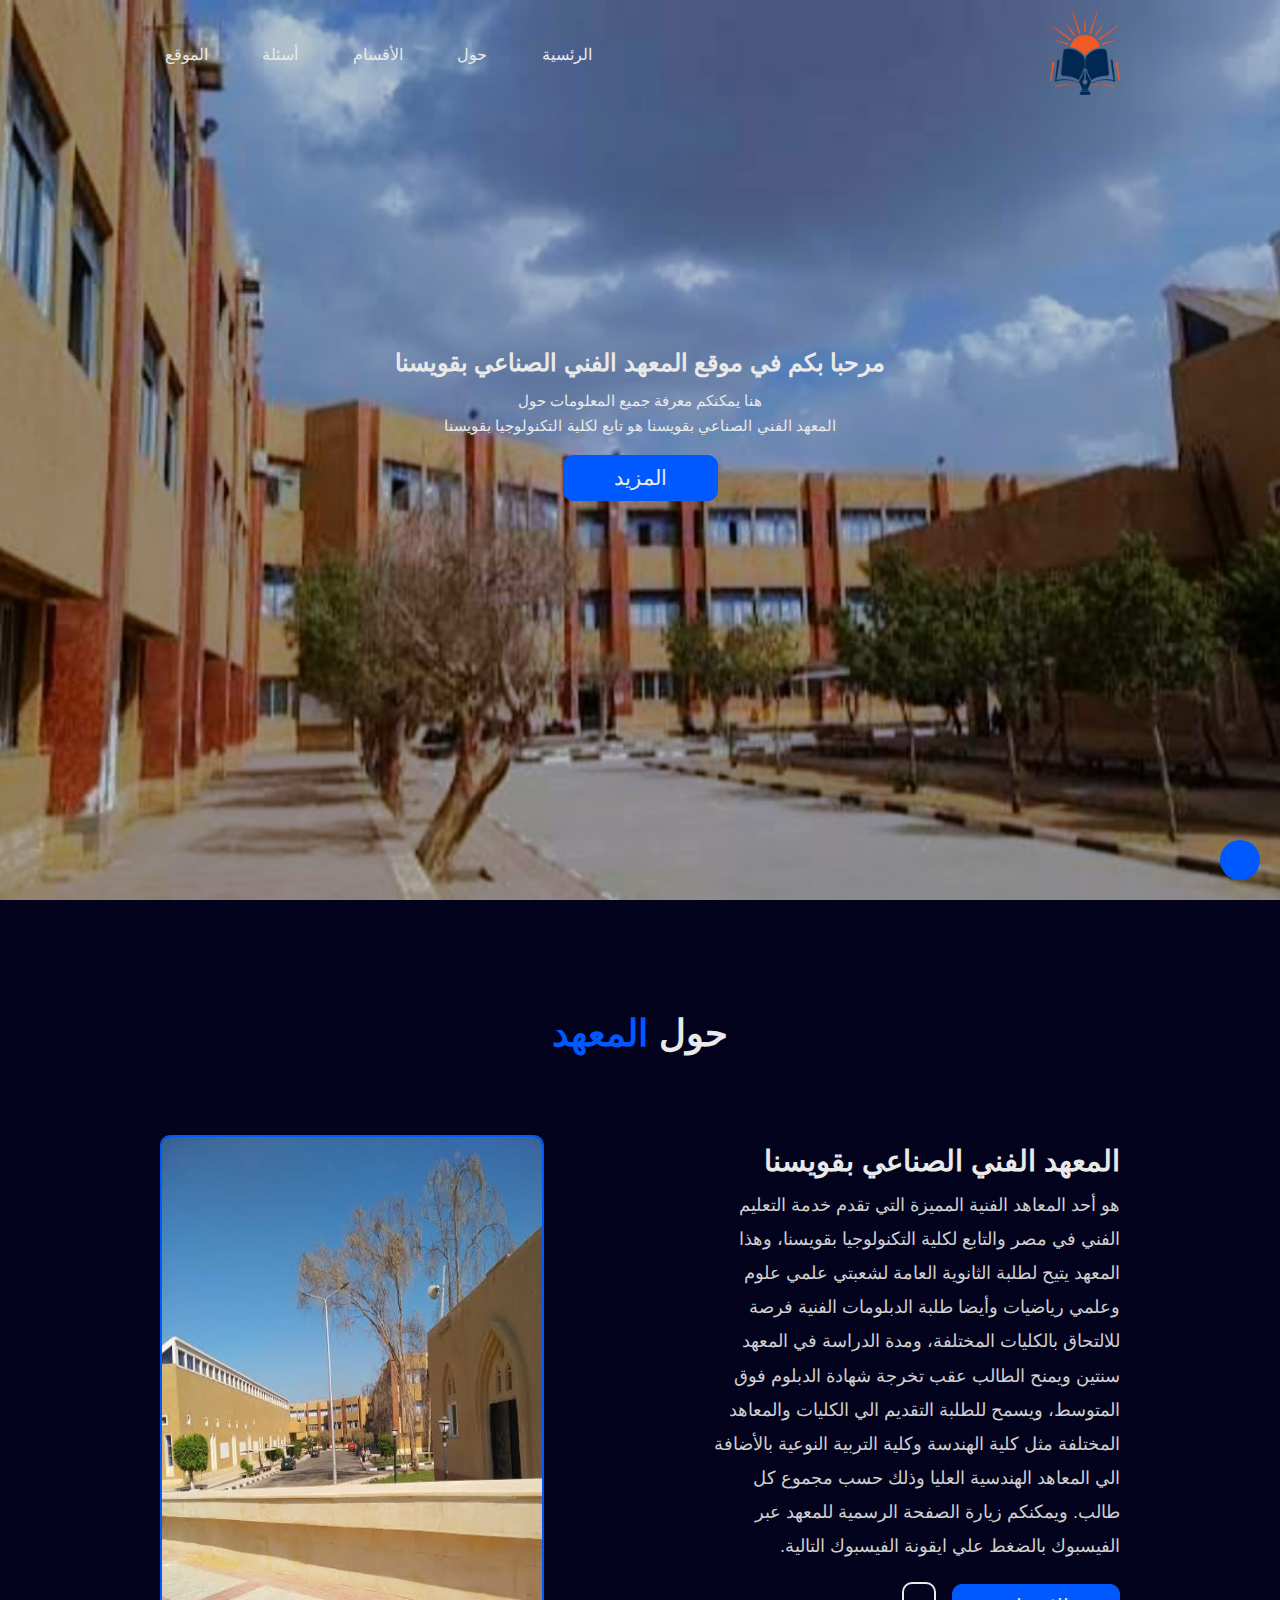
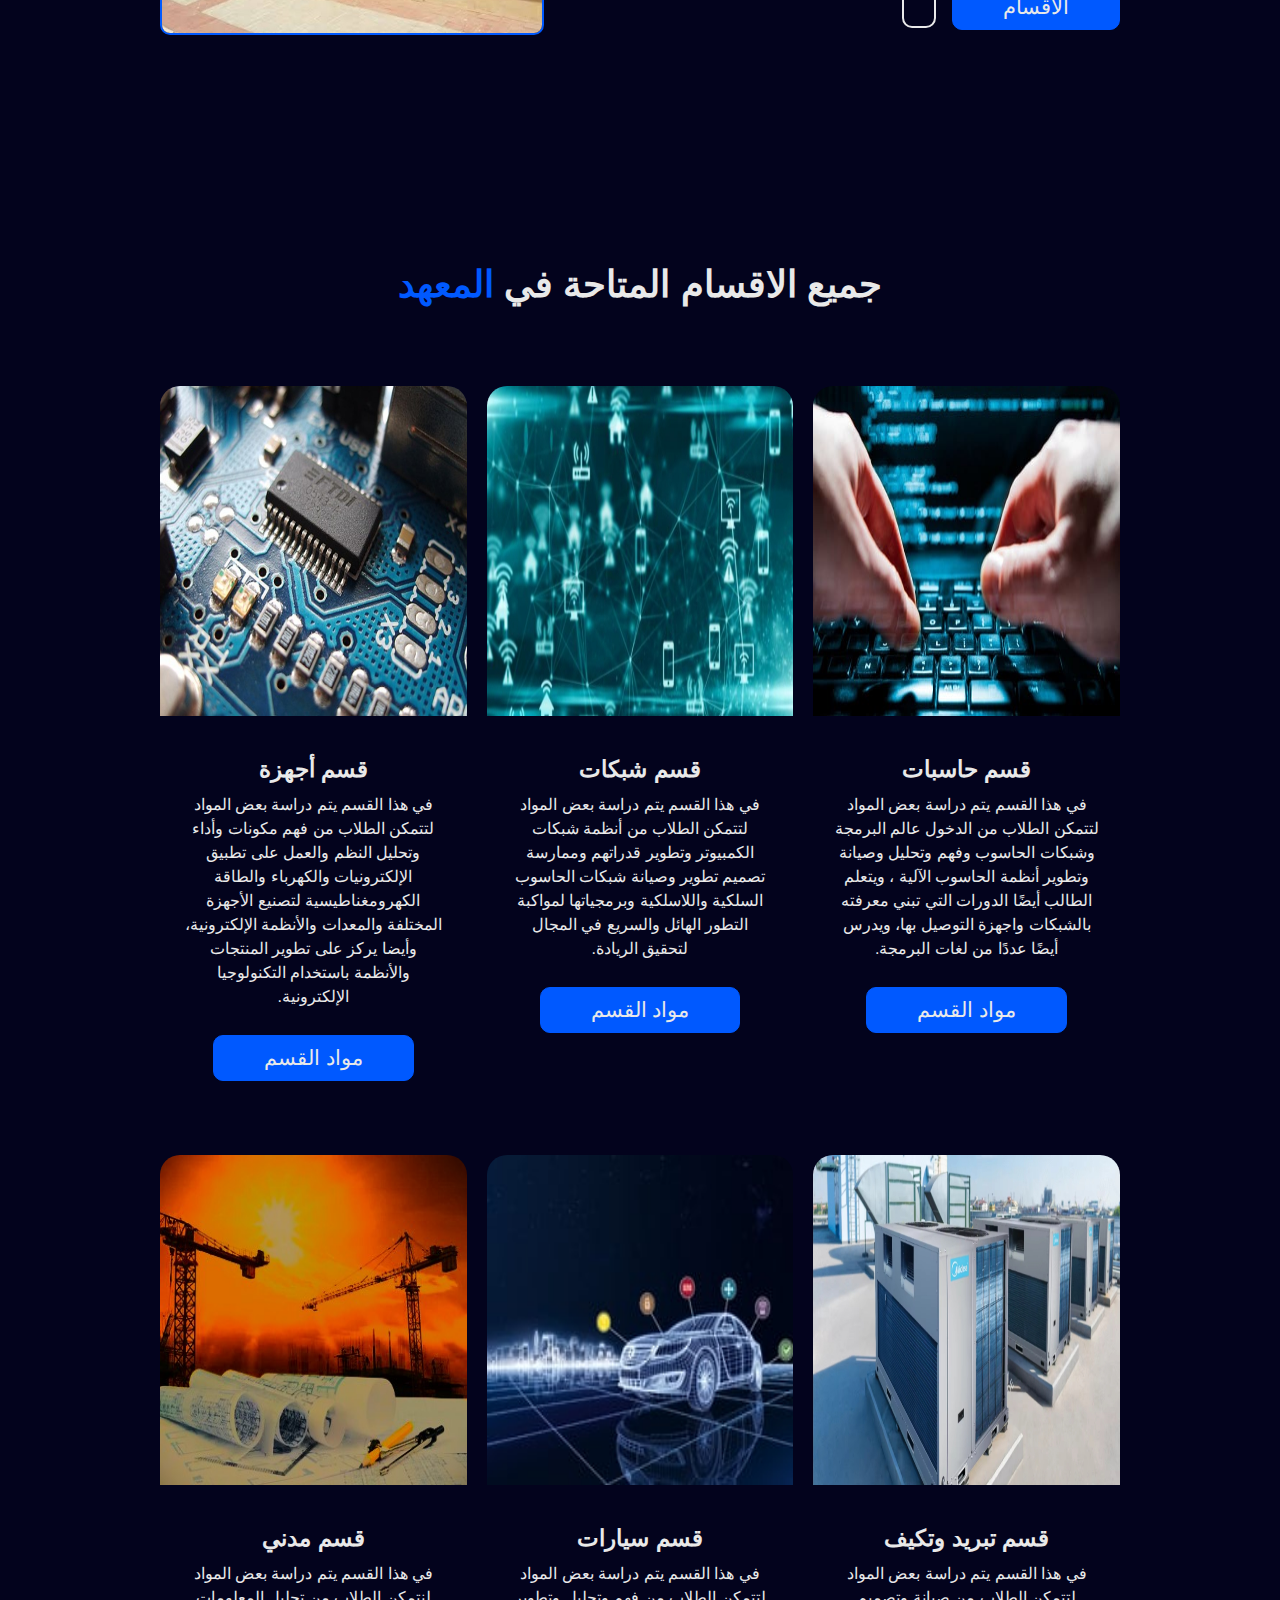
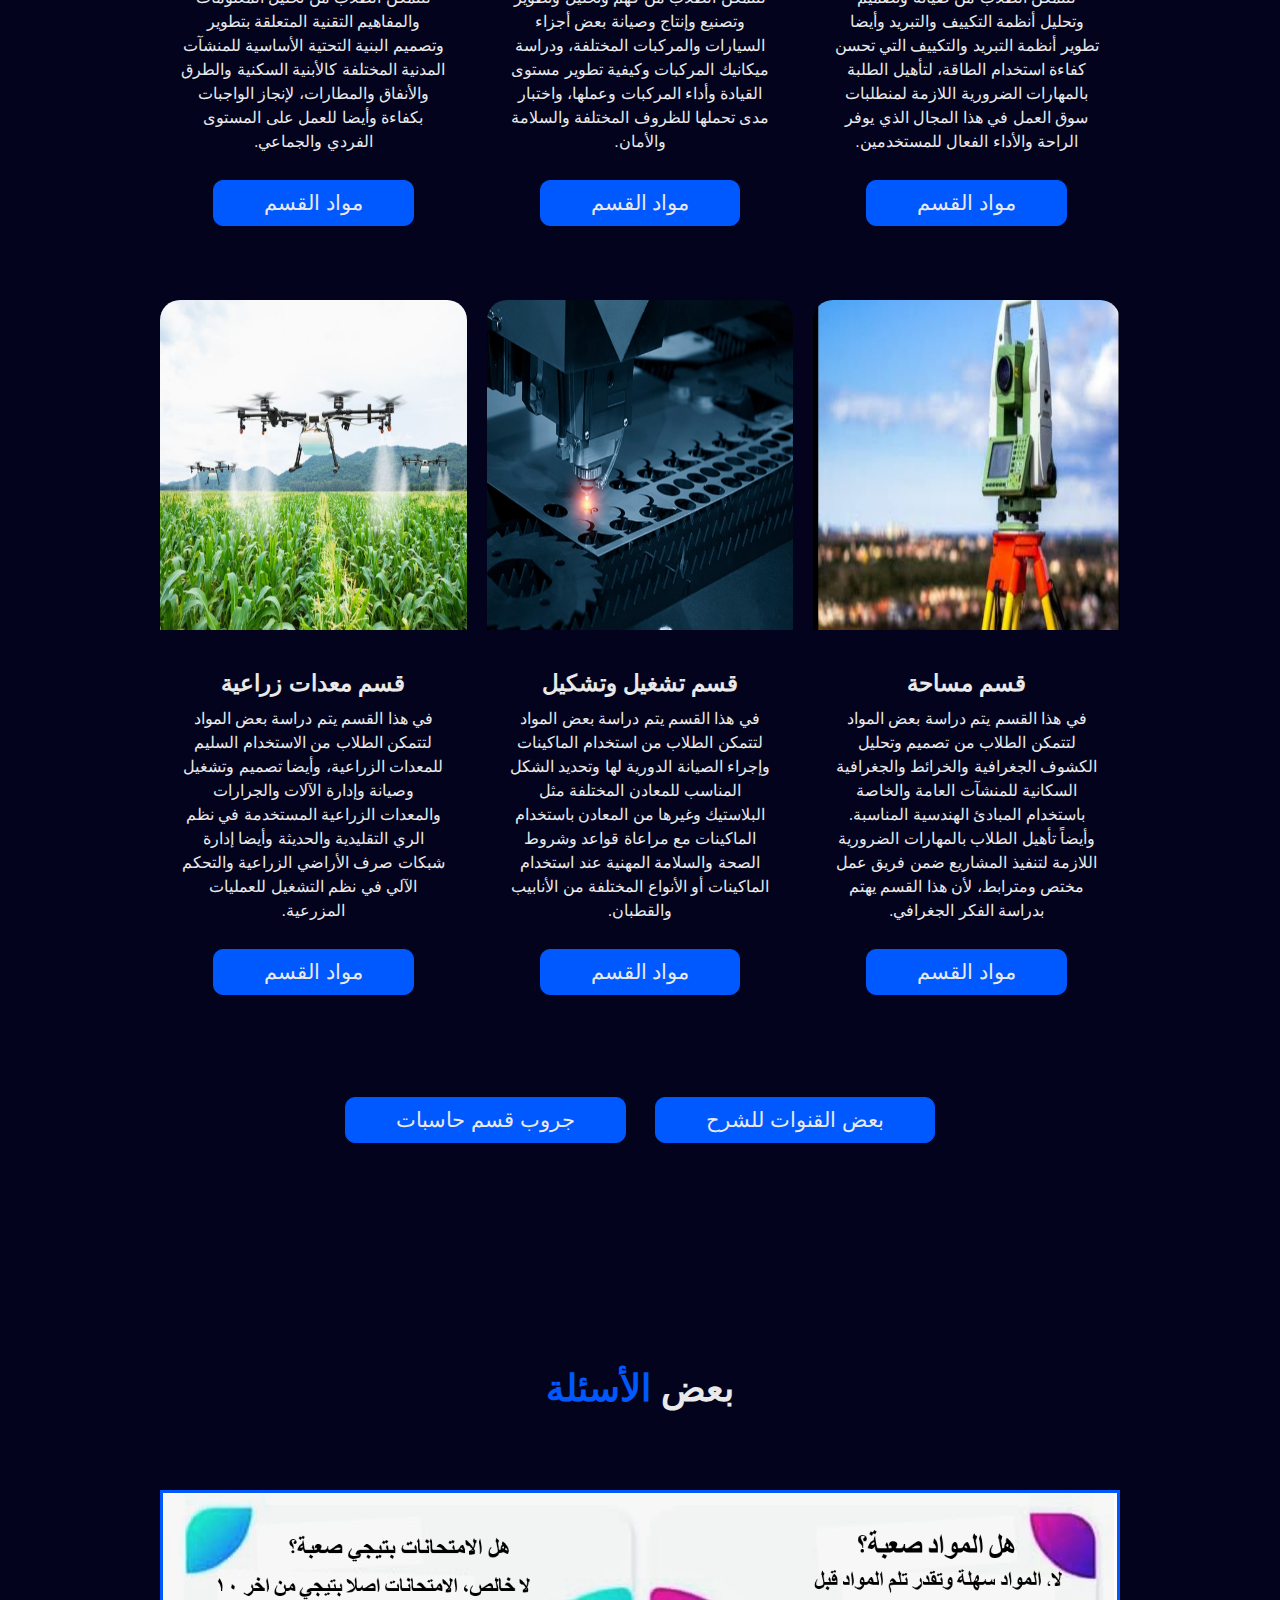
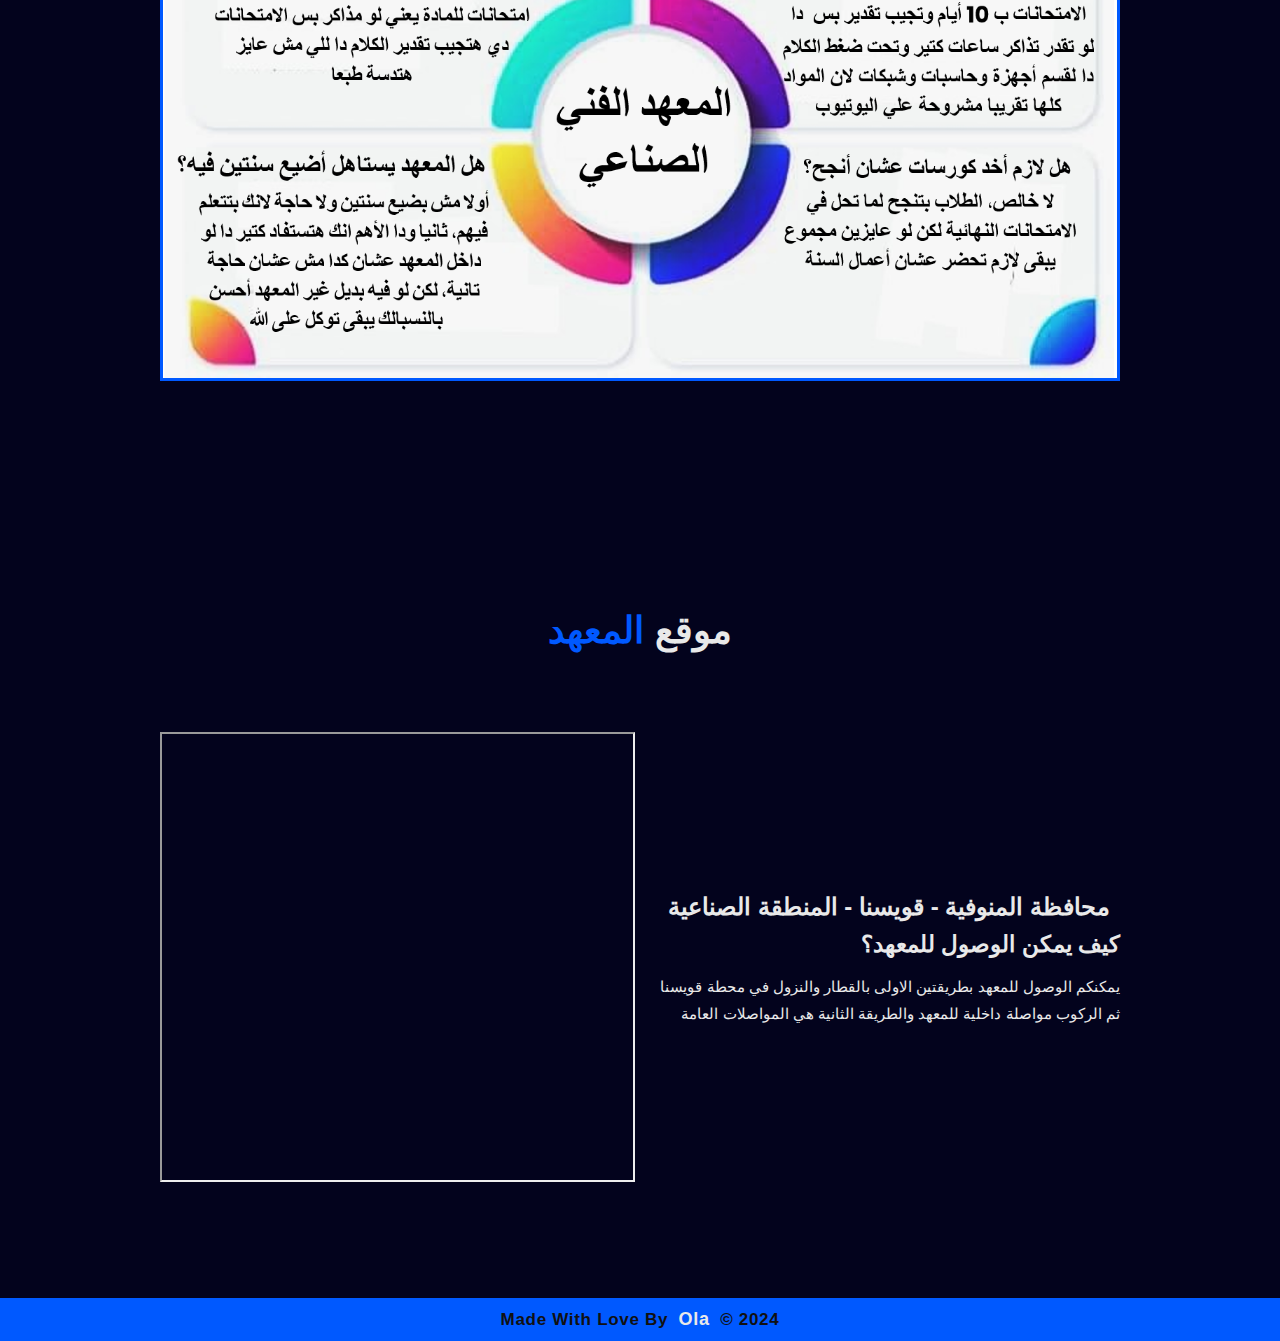
==== index.html @ e98661da "first commit" ====
<!DOCTYPE html>
<html lang="ar" dir="rtl">
<head>
    <meta charset="UTF-8">
    <meta name="viewport" content="width=device-width, initial-scale=1.0">
    <meta name="description" content="موقع المعهد الفني الصناعي بقويسنا لمعرفة جميع الاقسام المتاحة بالمعهد والمواد والملازم الخاصة بكل قسم وأيضا لمعرفة موقع المعهد بالتحديد ">
    <meta name="keywords" content="المعهد الفني الصناعي  بقويسنا , المعهد الفني الصناعي  , المعاهد الفنية الصناعية , كلية  التكنولوجبا بقويسنا , كلية التكنولوجيا ">
    <title>المعهد الفني الصناعي  بقويسنا </title>
    <link rel="icon" href="./images/logo.png">
    <link rel="stylesheet" href="./css/style.css">
    <link rel="stylesheet" href="https://cdnjs.cloudflare.com/ajax/libs/font-awesome/6.5.1/css/all.min.css" integrity="sha512-DTOQO9RWCH3ppGqcWaEA1BIZOC6xxalwEsw9c2QQeAIftl+Vegovlnee1c9QX4TctnWMn13TZye+giMm8e2LwA==" crossorigin="anonymous" referrerpolicy="no-referrer" />
</head>
<body>
    <header>
      <div class="container">
        <nav class="navbar">
            <img src="./images/logo.png" alt="logo-img" class="logo-img">
            <div class="navbar-nav">
              <a class="nav-link" href="#">الرئسية</a>
              <a class="nav-link" href="#about">حول</a>
              <a class="nav-link" href="#departments">الأقسام</a>
              <a class="nav-link" href="#questions">أسئلة</a>
              <a class="nav-link" href="#location">الموقع</a>
            </div>
        </nav>
      </div>
      <section id="home">
        <div class="container">
          <div class="content">
            <h2>مرحبا بكم في موقع المعهد الفني الصناعي بقويسنا </h2>
            <p>هنا يمكنكم معرفة جميع المعلومات حول <br> المعهد الفني الصناعي بقويسنا هو تابع لكلية التكنولوجيا  بقويسنا</p>
            <a href="#about" class="btn"> المزيد</a>
          </div>
        </div>
      </section>
      <a href="#"><i class="fa fa-arrow-up" id="back-arrow"></i></a>
    </header>
    <main>
      <!-- ,,,,,,,,,,,,,,,,,About.................... -->
      <section id="about">
        <div class="container">
          <div class="title">
            <h3>  <span>حول</span> المعهد </h3>
          </div>
          <div class="content">
            <div class="text">
              <h2> المعهد الفني الصناعي بقويسنا</h2>
              <p>  هو أحد المعاهد الفنية المميزة التي تقدم خدمة التعليم الفني في مصر والتابع لكلية التكنولوجيا بقويسنا، وهذا المعهد يتيح لطلبة الثانوية العامة لشعبتي علمي علوم وعلمي رياضيات وأيضا طلبة الدبلومات الفنية فرصة للالتحاق بالكليات المختلفة، ومدة الدراسة في المعهد سنتين ويمنح الطالب عقب تخرجة شهادة الدبلوم فوق المتوسط، ويسمح للطلبة التقديم الي الكليات والمعاهد المختلفة مثل كلية الهندسة وكلية التربية النوعية بالأضافة الي المعاهد الهندسية العليا وذلك حسب مجموع كل طالب. ويمكنكم زيارة الصفحة الرسمية للمعهد عبر الفيسبوك بالضغط علي ايقونة الفيسبوك التالية. </p>
              <a href="#departments" class="btn">الاقسام</a>
              <a href="https://www.facebook.com/profile.php?id=100089975030125&mibextid=ZbWKwL" class=""></i> <i class="fab fa-facebook-f facebook-icon"></i></a>
            </div>
            <div class="image">
              <img src="./images/about-image.jpg" alt="About image">
            </div>
          </div>
        </div>
      </section>
      <!-- ,,,,,,,,,,,,,,,,,.................... -->
      <section id="departments">  
        <div class="container">
          <div class="title">
            <h3><span>جميع الاقسام المتاحة في </span>المعهد</h3>
          </div>
            <div class="departments-content">
              <article class="department-item">
                <img src="./images/com-img.jpg" alt="image">
                <div class="text-item">
                  <h3>قسم حاسبات </h3>
                  <p>في هذا القسم يتم دراسة بعض المواد لتتمكن الطلاب من الدخول عالم البرمجة وشبكات الحاسوب وفهم وتحليل وصيانة وتطوير أنظمة الحاسوب الآلية ، ويتعلم الطالب أيضًا الدورات التي تبني معرفته بالشبكات واجهزة التوصيل بها، ويدرس أيضًا عددًا من لغات البرمجة.</p>
                    <a href="./files-folder/computer.html" target="_blank" class="btn"> مواد القسم</a>
                </div>
              </article>
              <article class="department-item">
                <img src="./images/network-image.jpg" alt="image">
                <div class="text-item">
                  <h3>قسم شبكات </h3>
                  <p>في هذا القسم يتم دراسة بعض المواد لتتمكن الطلاب من أنظمة شبكات الكمبيوتر وتطوير قدراتهم وممارسة تصميم تطوير وصيانة شبكات الحاسوب السلكية واللاسلكية وبرمجياتها لمواكبة التطور الهائل والسريع في المجال لتحقيق الريادة.</p>
                  <a href="./files-folder/network.html" target="_blank" class="btn"> مواد القسم</a>
                </div>
              </article>
              <article class="department-item">
                <img src="./images/devices-image.jpg" alt="image">
                <div class="text-item">
                  <h3>قسم أجهزة </h3>
                  <p>في هذا القسم يتم دراسة بعض المواد لتتمكن الطلاب من فهم مكونات وأداء وتحليل النظم والعمل على تطبيق الإلكترونيات والكهرباء والطاقة الكهرومغناطيسية لتصنيع الأجهزة المختلفة والمعدات والأنظمة الإلكترونية، وأيضا يركز على تطوير المنتجات والأنظمة باستخدام التكنولوجيا الإلكترونية.</p>
                    <a href="./files-folder/devices.html" target="_blank" class="btn"> مواد القسم</a>
                </div>
              </article>
              <article class="department-item">
                <img src="./images/cooling-img.jpg" alt="image">
                <div class="text-item">
                  <h3>قسم تبريد وتكيف </h3>
                  <p>في هذا القسم يتم دراسة بعض المواد لتتمكن الطلاب من صيانة وتصميم وتحليل أنظمة التكييف والتبريد وأيضا تطوير أنظمة التبريد والتكييف التي تحسن كفاءة استخدام الطاقة، لتأهيل الطلبة بالمهارات الضرورية اللازمة لمنطلبات سوق العمل في هذا المجال الذي يوفر الراحة والأداء الفعال للمستخدمين.</p>
                    <a href="./files-folder/cooling.html" target="_blank" class="btn"> مواد القسم</a>
                </div>
              </article>
              <article class="department-item">
                <img src="./images/car-img.jpg" alt="image">
                <div class="text-item">
                  <h3>قسم سيارات </h3>
                  <p>في هذا القسم يتم دراسة بعض المواد لتتمكن الطلاب من فهم وتحليل وتطوير وتصنيع وإنتاج وصيانة بعض أجزاء السيارات والمركبات المختلفة، ودراسة ميكانيك المركبات وكيفية تطوير مستوى القيادة وأداء المركبات وعملها، واختبار مدى تحملها للظروف المختلفة والسلامة والأمان.                  </p>
                    <a href="./files-folder/cars.html" target="_blank" class="btn"> مواد القسم</a>
                </div>
              </article>
              <article class="department-item">
                <img src="./images/civil-img.jpg" alt="image">
                <div class="text-item">
                  <h3>قسم مدني </h3>
                  <p>في هذا القسم يتم دراسة بعض المواد لنتمكن الطلاب من تحليل المعلومات والمفاهيم التقنية المتعلقة بتطوير وتصميم البنية التحتية الأساسية للمنشآت المدنية المختلفة كالأبنية السكنية والطرق والأنفاق والمطارات، لإنجاز الواجبات بكفاءة وأيضا للعمل على المستوى الفردي والجماعي.</p>
                    <a href="./files-folder/civil.html"target="_blank" class="btn"> مواد القسم</a>
                </div>
              </article>
              <article class="department-item">
                <img src="./images/spacee-img.jpg" alt="image">
                <div class="text-item">
                  <h3>قسم مساحة </h3>
                  <p>في هذا القسم يتم دراسة بعض المواد لتتمكن الطلاب من تصميم وتحليل الكشوف الجغرافية والخرائط والجغرافية السكانية للمنشآت العامة والخاصة باستخدام المبادئ الهندسية المناسبة. وأيضاً تأهيل الطلاب بالمهارات الضرورية اللازمة لتنفيذ المشاريع ضمن فريق عمل مختص ومترابط، لأن هذا القسم يهتم بدراسة الفكر الجغرافي.</p>
                    <a href="./files-folder/space.html" target="_blank" class="btn"> مواد القسم</a>
                </div>
              </article>
              <article class="department-item">
                <img src="./images/operation-image.jpg" alt="image">
                <div class="text-item">
                  <h3>قسم تشغيل وتشكيل </h3>
                  <p>في هذا القسم يتم دراسة بعض المواد لتتمكن الطلاب من استخدام الماكينات وإجراء الصيانة الدورية لها وتحديد الشكل المناسب للمعادن المختلفة مثل البلاستيك وغيرها من المعادن باستخدام الماكينات مع مراعاة قواعد وشروط الصحة والسلامة المهنية عند استخدام الماكينات أو الأنواع المختلفة من الأنابيب والقطبان.</p>
                    <a href="./files-folder/oper_form.html" target="_blank" class="btn"> مواد القسم</a>
                </div>
              </article>
              <article class="department-item">
                <img src="./images/equipment-image.jpg" alt="image">
                <div class="text-item">
                  <h3>قسم معدات زراعية </h3>
                  <p>في هذا القسم يتم دراسة بعض المواد لتتمكن الطلاب من الاستخدام السليم للمعدات الزراعية، وأيضا تصميم وتشغيل وصيانة وإدارة الآلات والجرارات والمعدات الزراعية المستخدمة في نظم الري التقليدية والحديثة وأيضا إدارة شبكات صرف الأراضي الزراعية والتحكم الآلي في نظم التشغيل للعمليات المزرعية.</p>
                    <a href="./files-folder/equipment.html" target="_blank" class="btn"> مواد القسم</a>
                </div>
              </article>
            </div>
            <div class="btn-sub">
              <a href="./images/The-Institute-Data.txt" target="_blank" class="btn ">بعض القنوات للشرح</a>
              <a href="https://chat.whatsapp.com/DcrV94CdyCg3dyuZUtwUKC" target="_blank" class="btn ">جروب قسم حاسبات </a>
            </div>
        </div>
      </section>
      <section id="questions">
        <div class="container">
          <div class="content">
            <div class="title">
              <h3><span>بعض </span>الأسئلة</h3>
            </div>
            <div class="image">
              <img src="./images/questions-img.png" alt="questions image">
            </div>
          </div>
        </div>
      </section>
      <section id="location">
        <div class="container">
          <div class="title">
            <h3><span>موقع </span>المعهد</h3>
          </div>
          <div class="content">
            <div class="location">
              <h2><i class="fa fa-location map-icon"></i>محافظة المنوفية - قويسنا - المنطقة الصناعية</h2>
              <h3>كيف يمكن الوصول للمعهد؟</h3>
              <p>يمكنكم الوصول للمعهد بطريقتين الاولى بالقطار والنزول في محطة قويسنا ثم الركوب مواصلة داخلية للمعهد والطريقة الثانية هي المواصلات العامة</p>
            </div>
            <div class="map">
              <iframe class="google-map" src="https://www.google.com/maps/embed?pb=!1m14!1m8!1m3!1d13745.310762375313!2d31.1696267!3d30.5400445!3m2!1i1024!2i768!4f13.1!3m3!1m2!1s0x14f7d952bfde7d4d%3A0x57443f488a18cb42!2sCommercial%20Technical%20Institute%20Quesna!5e0!3m2!1sen!2seg!4v1713008702956!5m2!1sen!2seg"   allowfullscreen="" loading="lazy" referrerpolicy="no-referrer-when-downgrade"></iframe>
            </div>
          </div>
        </div>
      </section>
    </main>
    <footer class="footer">
      <p> Made With Love By <a href="https://olaatef.github.io/Portfolio-Ola/" class="footer-btn" target="_blank">Ola</a> &copy; 2024</p>
    </footer>
    <script src="./js/script.js"></script>
</body>
</html>
---- css/style.css ----
:root {
    --primary-color: #0059ff;
    --secondary-color: #111;
    --text-color: #3d3d3d;
    --light-color: #e9e9e9;
    --body-color:#03031d;
}
body{
    background-color: var(--body-color);
} 
*{
    margin: 0;
    padding: 0;
    box-sizing: border-box;
    text-decoration: none;
    scroll-behavior: smooth;
    font-family: Tahoma, sans-serif;

}
::selection{
    color: var(--primary-color);
    background-color: var(--light-color);
}
::-webkit-scrollbar{
    height: 0;
    width: .5rem;
}
::-webkit-scrollbar-track{
    background-color: var(--secondary-color);
}
::-webkit-scrollbar-thumb{
    background-color: var(--primary-color);
    border-radius: 10rem;
}
.container{
    padding: 0 10rem;
    margin: 0 auto;
}

header{
    background-image: linear-gradient(rgba(0,0,0,0.2) , rgba(0,0,0,0.2) , rgba(0,0,0,0.2)) , url(/images/bg-image.jpg) ;
    background-position: center;
    background-size: cover;
    background-repeat: no-repeat;
    background-attachment: fixed;
    height: 100vh;
    width: 100%;
}
header .navbar{
    display: flex;
    align-items: center;
    justify-content: space-between;
    flex-wrap: wrap;
    width: 100%;
    padding: 10px 0;
}
header .navbar .logo-img{
    max-width: 70px;
    width: fit-content;
    user-select: none;
}
header .navbar .nav-link{
    font-weight: 500;
    color: var(--light-color);
    margin-left: 40px;
    padding: 5px;
    border-radius: 5px;
    transition: .4s all ease;
}
header .navbar .nav-link:last-child{
    margin-left: 0;
}
header .navbar .nav-link:hover{
    background-color: var(--primary-color);
    color: var(--light-color);
}
#back-arrow{
    font-size: 19px;
    color: var(--light-color);
    background-color: var(--primary-color);
    width: 40px;
    height: 40px;
    border-radius: 50%;
    display: flex;
    align-items: center;
    justify-content: center;
    position: fixed;
    bottom: 20px;
    right: 20px;
}
/* ///////////////////////////// */
header #home .content{
    display: flex;
    align-items: center;
    justify-content: center;
    flex-direction: column;
    text-align: center;
    height: 70vh;
    color: var(--light-color);
}
header #home .content h2{
    font-weight: 600;
    line-height: 1.3;
    margin-bottom: 10px;
}
header #home .content p{
    font-size: 15px;
    font-weight: 400;
    line-height: 1.7;
}
.btn{
    display:inline-block;
    background-color: var(--primary-color);
    border: 1px solid var(--primary-color);
    border-radius: 10px;
    padding: 10px 50px;
    margin-top: 1rem;
    font-size: 21px;
    font-weight: 500;
    color: var(--light-color);
    transition: all .4s ease;
}
.btn:hover{
    background-color:transparent ;
    color: var(--primary-color);
    box-shadow: 1px 1px 1rem 1px var(--primary-color);

}
header .btn:hover{
    background-color:transparent ;
    color: var(--light-color);
}
/* /////////////////////////////////// */
#about 
,#departments
,#questions{
    padding: 7rem 0;
}
.title{
    text-align: center;
    color: var(--primary-color);
    margin-bottom: 5rem;
}
.title h3{
    font-size: 37px;
    font-weight: 600;
}
.title h3 span{
    color: var(--light-color);
}
#about .content {
    display: flex;
    align-items: center;
    justify-content: space-between;
    flex-wrap: wrap;
}
#about .content .text{
    flex-basis: 43%;
}
#about .content .text h2{
    font-size: 29px;
    font-weight: 600;
    color: var(--light-color);
    margin-bottom: 10px;
}
#about .content .text p{
    font-size: 18px;
    font-weight: 500;
    color: #cfcfcf;
    line-height: 1.9;
    /* width: 720px; */
}
#about .content .text .facebook-icon{
    font-size: 25px;
    color: var(--light-color);
    background-color: transparent;
    border: 2px solid var(--light-color);
    border-radius: 10px;
    padding: 7px 15px; 
    margin-right: 1rem;
    transition: all .3s ease;
}
#about .content .text .facebook-icon:hover{
    background-color: var(--light-color);
    color: var(--primary-color);
    transform: translateY(-10px);
}
#about .content .text .btn{
    margin-top: 1.3rem;
}
#about .content .image {
    flex-basis: 40%;
}
#about .content .image img{
    width: 100%; 
    height: 500px;
    border: 2px solid var(--primary-color);
    border-radius: 10px;
}
/* /////////////////////////////////// */
#departments .departments-content{
    display: grid;
    grid-template-columns: repeat(3 , 1fr);
    gap: 20px;
    margin-bottom: 2rem;
}
#departments .departments-content .department-item {
    transition: all .4s ease;
    border-radius: 20px;
    border-bottom: 2px solid transparent;
}
#departments .departments-content .department-item:hover{
    transform: translateY(-15px);
    border-bottom: 2px solid var(--primary-color);
}
#departments .departments-content .department-item img{
    width: 100%;
    height: 330px;
    border-top-left-radius: 20px;
    border-top-right-radius: 20px;
    user-select: none;
}
#departments .departments-content .text-item {
    padding: 20px;
    text-align: center;
    margin: 1rem 0;
}
#departments .departments-content .text-item h3{
    font-size: 23px;
    font-weight: 600;
    color: var(--light-color);
    margin-bottom: 10px;
}
#departments .departments-content .text-item p{
    font-size: 16px;
    font-weight: 400;
    color: var(--light-color);
    line-height: 1.5;
    margin-bottom: 10px;
}

#departments .departments-content .text-item  .btn{
    margin-bottom: 1rem;
}
#departments .btn-sub{
    display: flex;
    text-align: center;
    justify-content: space-between;
    width: 590px;
    margin: 0 auto;
}

/* /////////////////////////// */
#location{
    padding: 7rem 0;
}
#location .content{
    display: flex;
    align-items: center;
    justify-content: space-between;
    gap: 10px;
    flex-wrap: wrap;
}
#location .content .location{
    flex: 1 1 45%;
    color: var(--light-color);
    width: 100%;
}
#location .content .location .map-icon{
    font-size: 25px;
    color: var(--primary-color);
    margin-left: 10px;
}
#location .content .location h2{
    margin-bottom: 10px;
}
#location .content .location h3{
    font-size: 23px;
    margin-bottom: 15px;
}
#location .content .location p{
    font-size: 15px;
    line-height: 1.8;
    width: 470px;
}
#location .content .map {
    flex: 1 1 45%;
    object-fit: cover;
}
#location .content .map .google-map {
    width: 100%;
    height: 450px;
}
/* /////////////////////////////////// */
#questions .content .image{
    display: block;
    margin: 0 auto;
    width: 100%;
    object-fit: cover;
}
#questions .content .image img{
    width: 100%;
    border: 3px solid var(--primary-color);
}
/* /////////////////////// */
.footer{
    background-color: var(--primary-color);
    padding: 11px 7px;
    text-align: center;
}
.footer p{
    font-size: 17px;
    font-weight: 600;
    letter-spacing: .7px;
    color: var(--secondary-color);
}
.footer p .footer-btn{
    font-size: 18px;
    color: var(--light-color);
    transition: all .3s ease;
    padding: 5px;
}
.footer p .footer-btn:hover{
    color: var(--primary-color);
    background-color: var(--secondary-color);
    border-radius: 5px;
}



@media only screen and (max-width:1200px){
    .container{
        padding:  0 6rem;
    }
    #departments .departments-content .department-item img{
        height: 230px;
    }
    #location .content .location p{
        width: 270px;
    }
}
@media only screen and (max-width:1000px){
    .container{
        padding: 0 2rem;
    }
    header .navbar .nav-link{
        margin-left: 30px;
    }
    header #home .content h2 {
        font-size: 18px;
    }
    .btn {
        padding: 10px 40px;
        font-size: 19px;
    }
    #about .content {
        flex-direction: column;
        justify-content: center;
    }
    #about .content .text{
        flex-basis: 100%;
        text-align: center;
        margin-bottom: 1rem;
    }
    #about .content .text p{
        width: 100%;
        margin-bottom: 1rem;
    }
    #about .content .text .btn {
        margin-bottom: 1rem;
    }
    #about .content .image {
        flex-basis: 100%;
    }
    #departments .departments-content{
        grid-template-columns: repeat(2 , 1fr);
    }
    #departments .btn-sub {
        width: 510px;
    }
    #location .content .location{
        margin-bottom: 1.5rem;
        text-align: center;
    }
    #location .content .location p{
        width: 100%;
    }
    
}
@media only screen and (max-width:600px){
    .container{
        padding: 0 1rem;
    }
    header .navbar{
        flex-direction: column;
        justify-content: center;
    }
    header .navbar .logo-img{
        max-width: 45px;
        margin-bottom: 1rem;
    }
    header .navbar .nav-link{
        margin-left: 5px;
        font-size: 14px;
    }
    header #home .content h2{
        font-size: 16px;
    }
    header #home .content p {
        font-size: 13.5px;
    }
    .btn{
        padding: 10px 30px;
        margin-top: .7rem;
        font-size: 17px;
    }
    #about 
    ,#departments
    ,#location{
        padding: 4rem 0;
    }
    .title h3{
        font-size: 23px;
        line-height: 1.4;
    }
    #about .content .text h2 {
        font-size: 19px;
    }
    #about .content .text p,
    #departments .departments-content .text-item p,
    #location .content .location p,
    .footer p  {
        font-size: 13.5px;
    }
    #departments .departments-content{
        grid-template-columns: repeat(1 , 1fr);
    }
    #departments .departments-content .text-item h3{
        font-size: 16px;
    }
        #location .content{
        flex-direction: column;
        justify-content: center;
    }
    #departments .btn-sub{
        flex-direction: column;
        justify-content:center;
        width: 100%;
        margin: 0 auto;
    }
    #location .content .location .map-icon{
        font-size: 22px;
    }
    #location .content .location h2{
        font-size: 17px;
    }
    #location .content .location h3{
        font-size: 16px;
        margin-top: 30px;
    }
    #location .content .map {
        flex: 1 1 100%;
        width: 100%;
    }
    .footer p .footer-btn {
        font-size: 14px;
    }
}
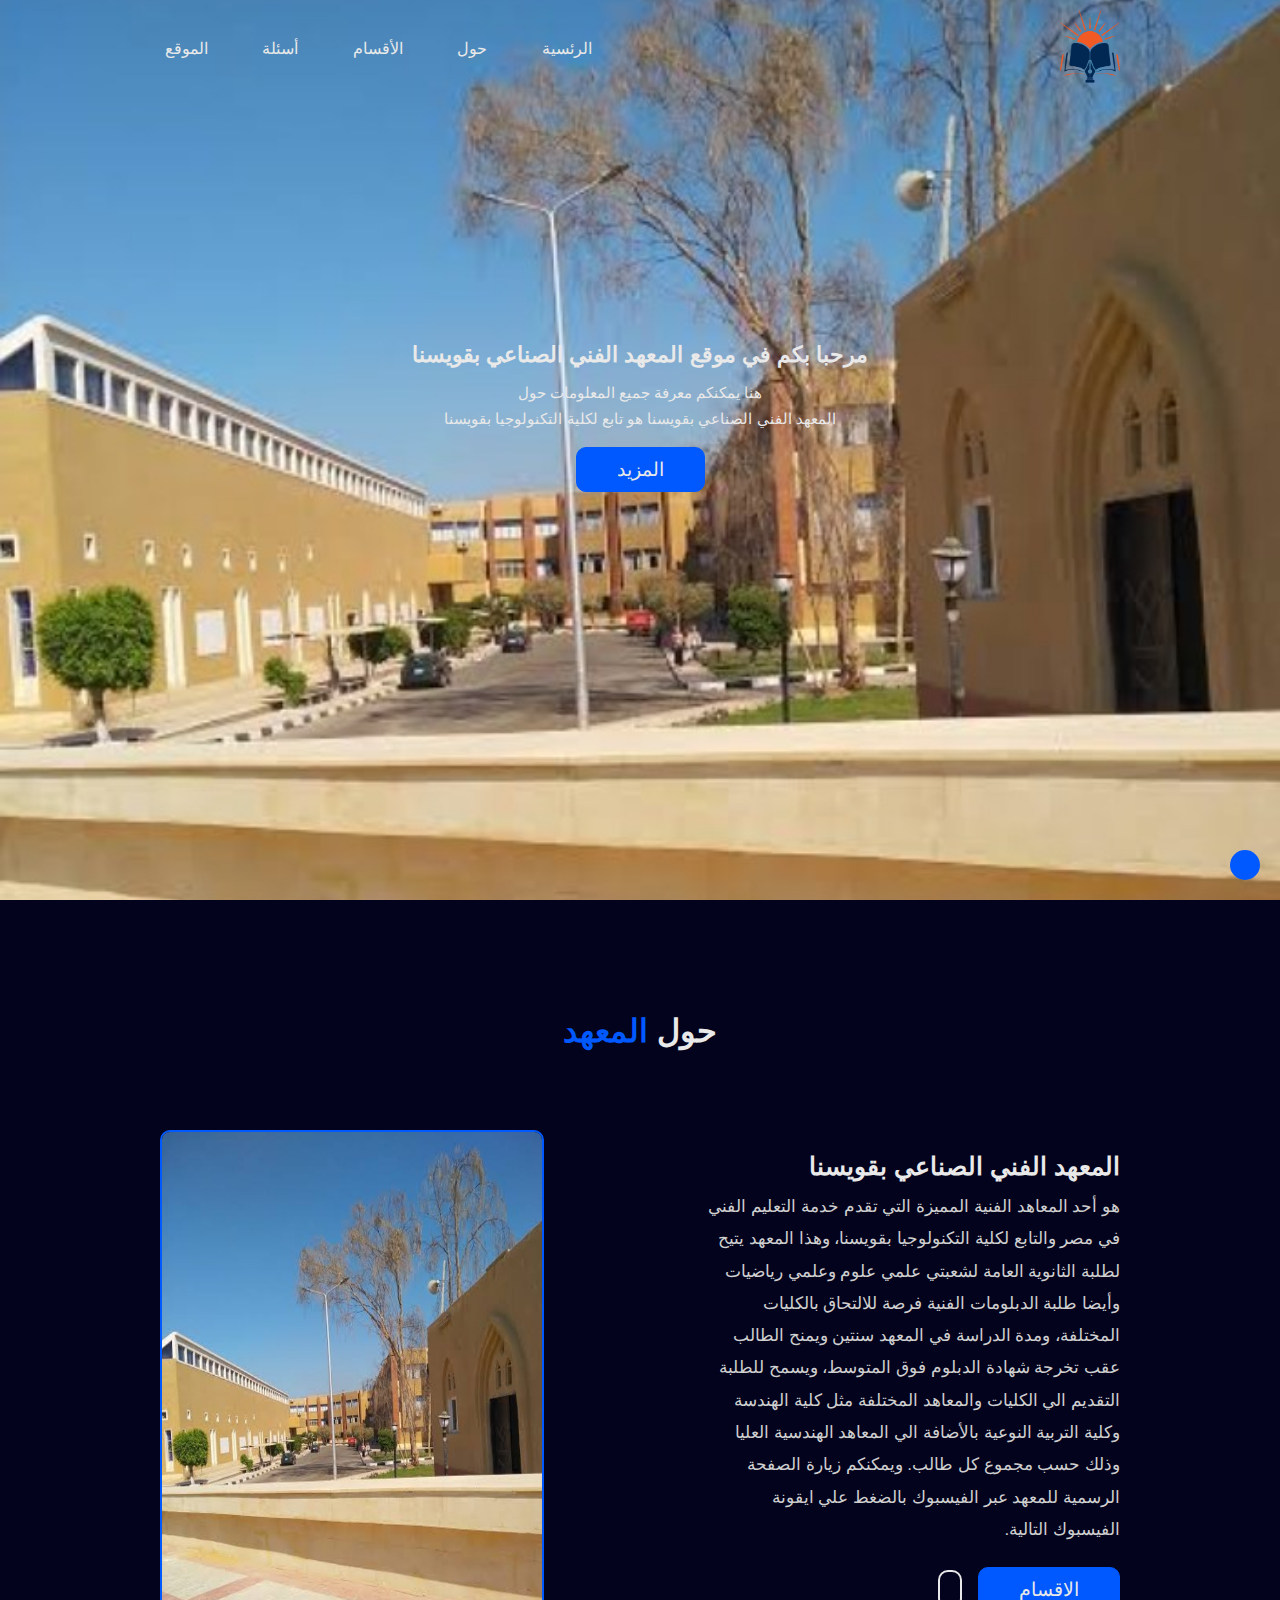
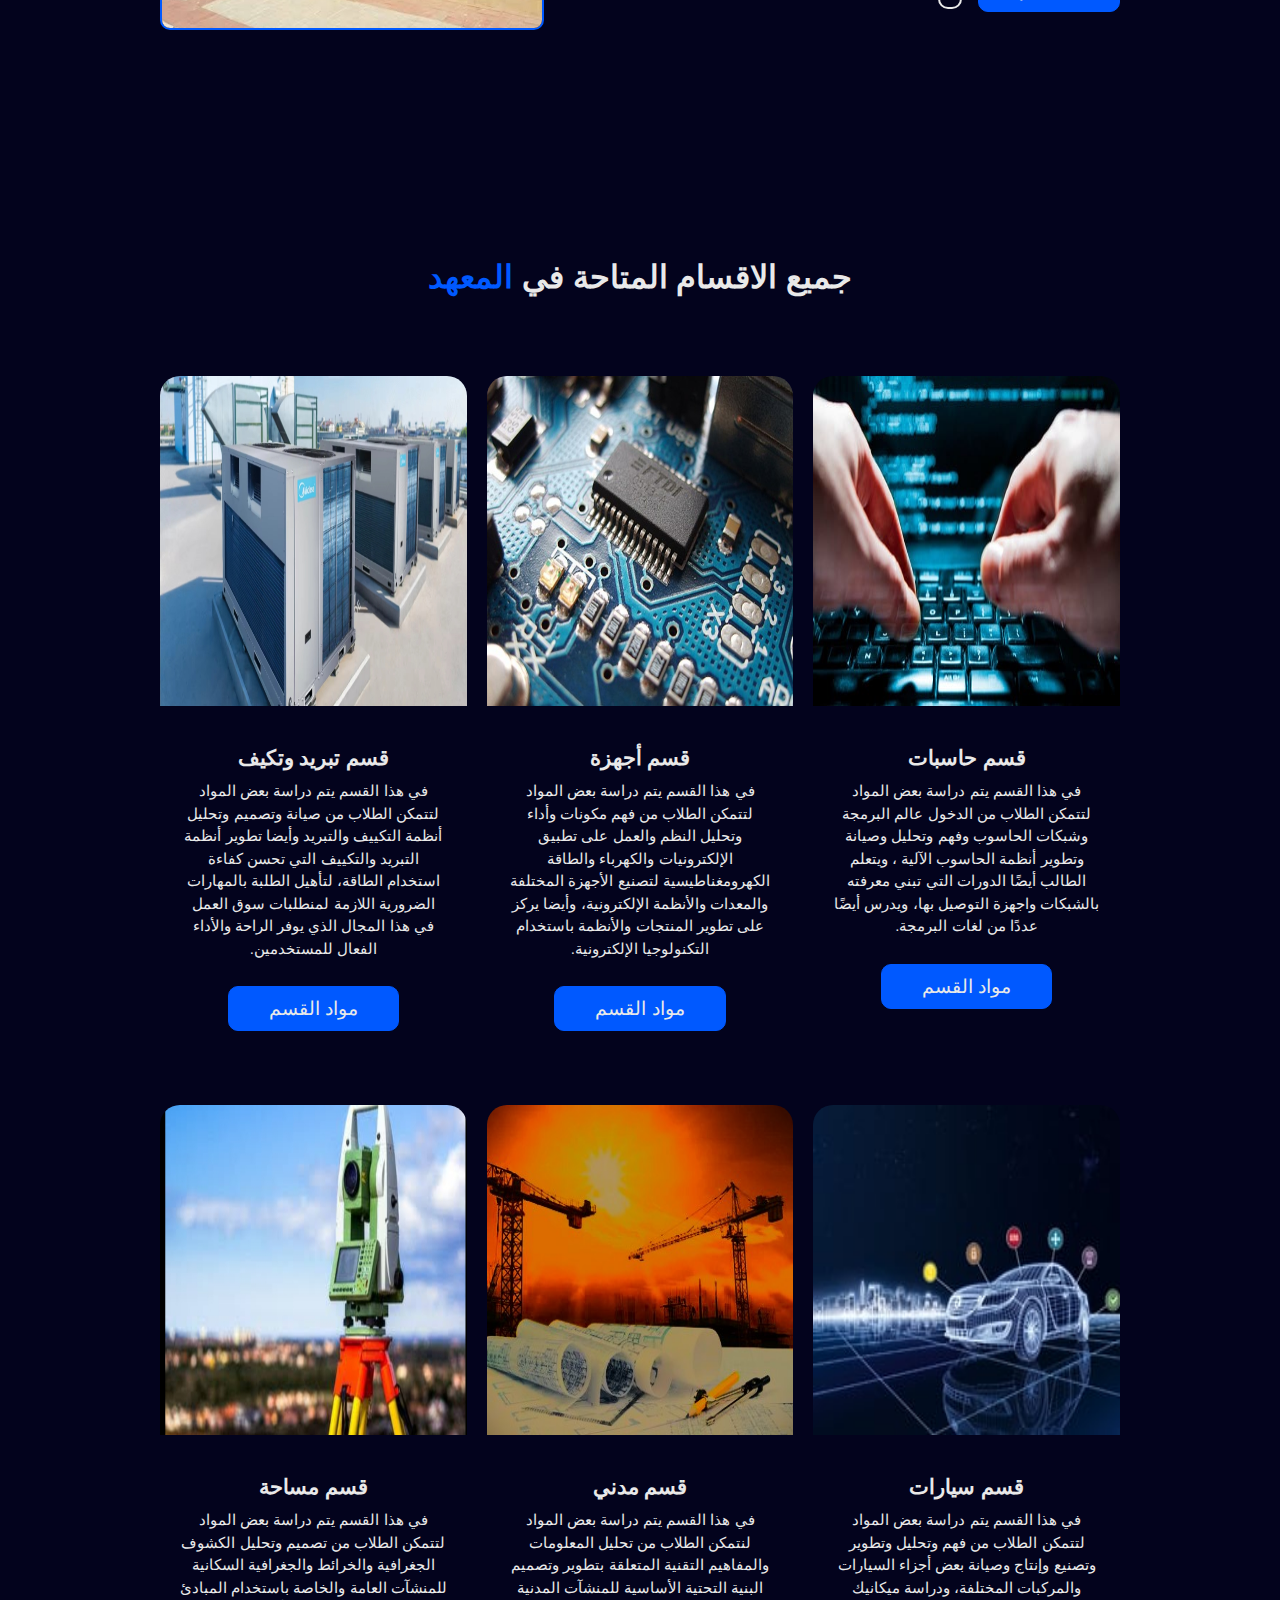
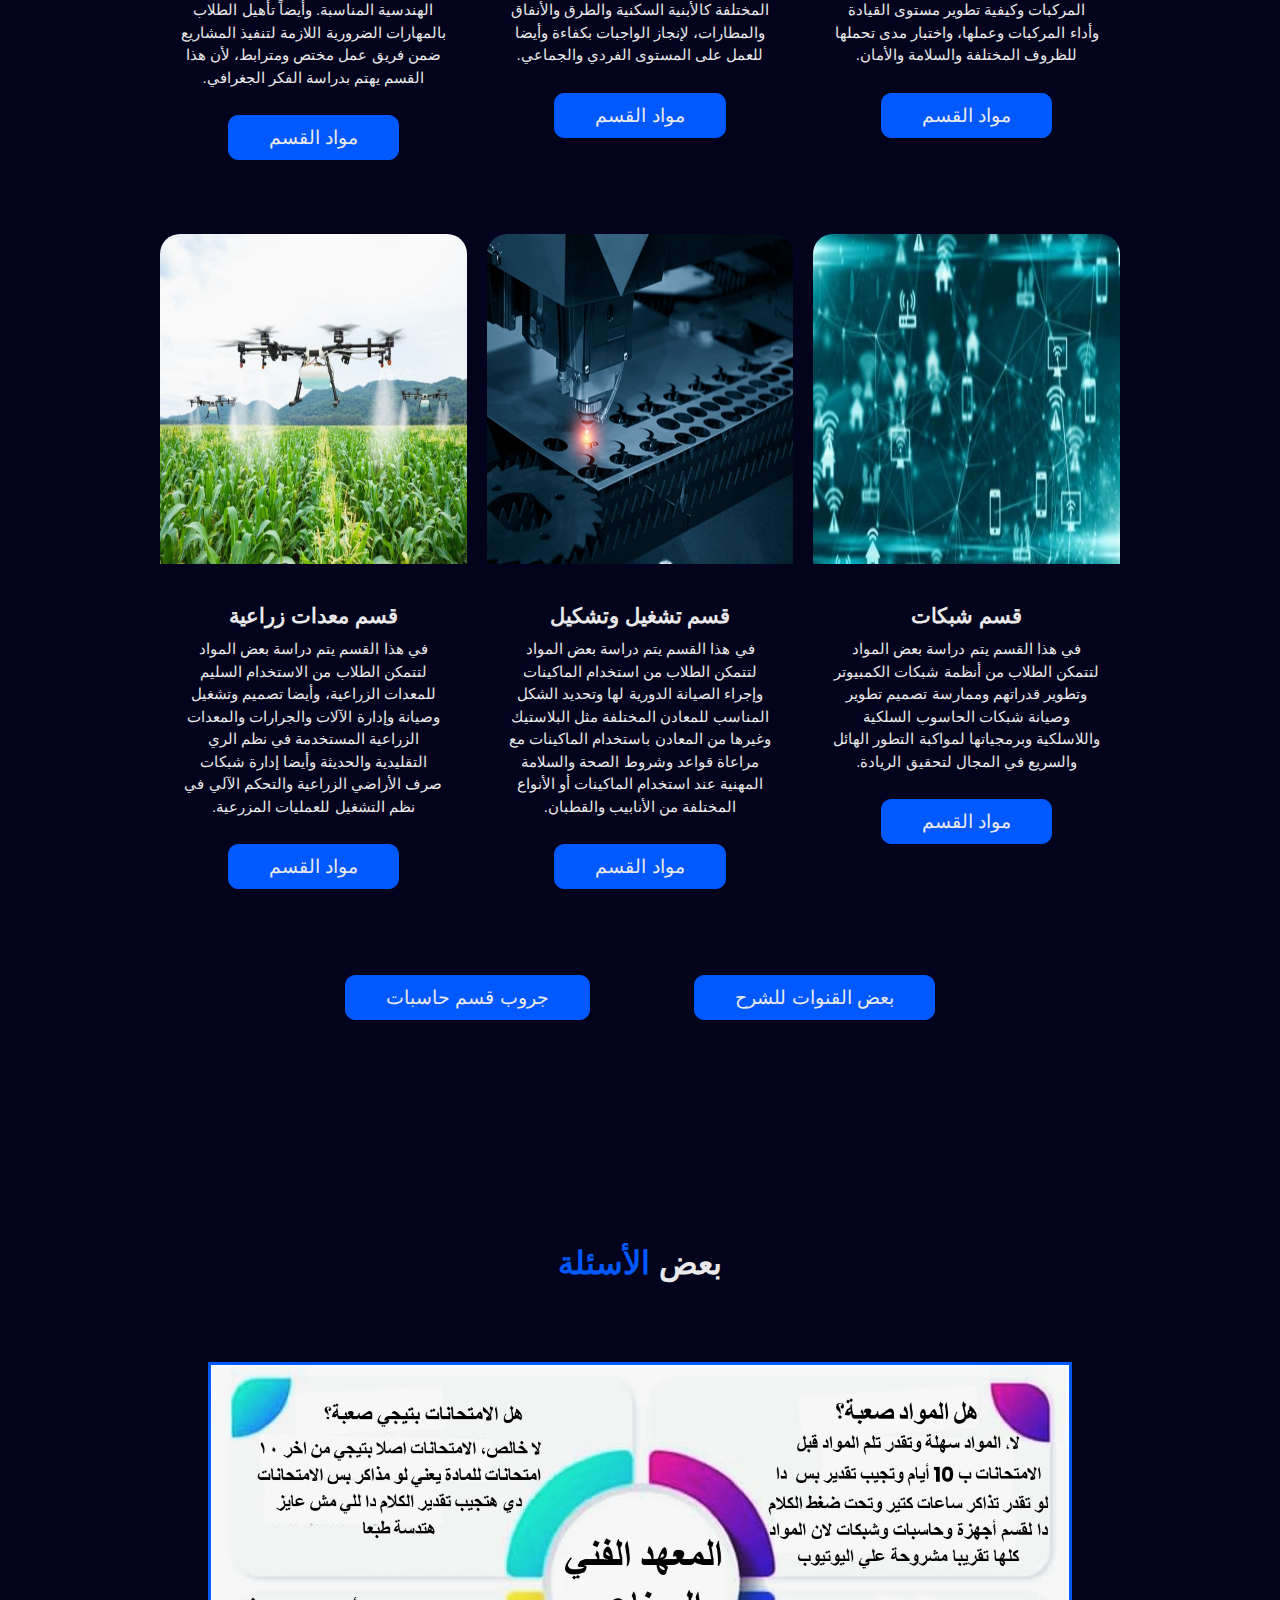
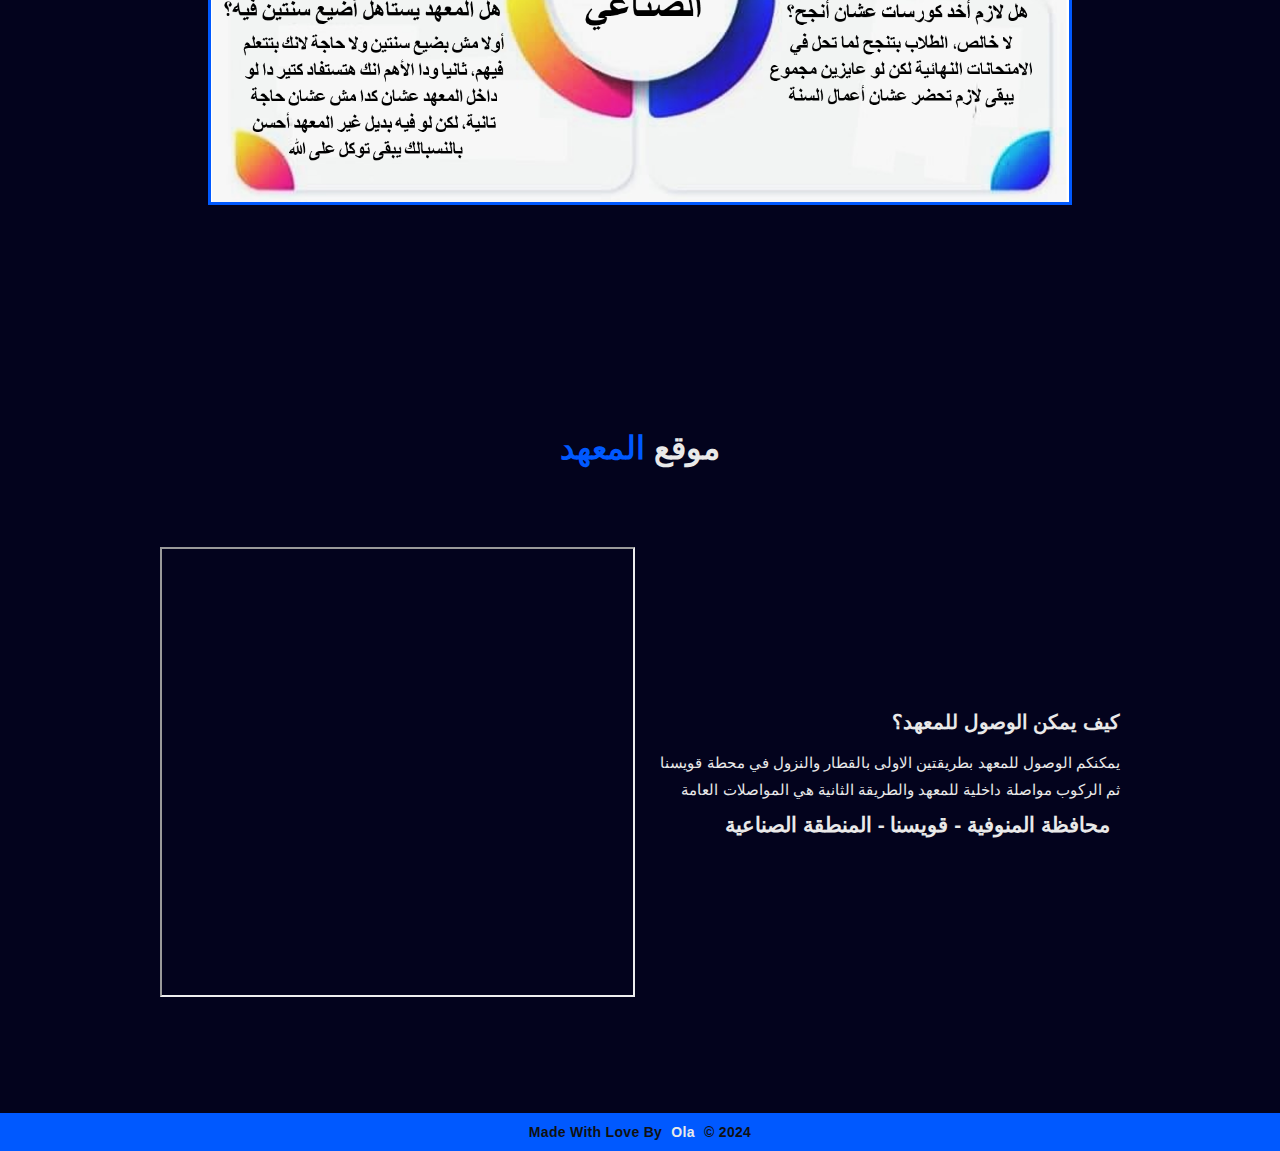
==== commit 031f5bcd: ".." ====
--- a/index.html
+++ b/index.html
@@ -71,14 +71,6 @@
                 </div>
               </article>
               <article class="department-item">
-                <img src="./images/network-image.jpg" alt="image">
-                <div class="text-item">
-                  <h3>قسم شبكات </h3>
-                  <p>في هذا القسم يتم دراسة بعض المواد لتتمكن الطلاب من أنظمة شبكات الكمبيوتر وتطوير قدراتهم وممارسة تصميم تطوير وصيانة شبكات الحاسوب السلكية واللاسلكية وبرمجياتها لمواكبة التطور الهائل والسريع في المجال لتحقيق الريادة.</p>
-                  <a href="./files-folder/network.html" target="_blank" class="btn"> مواد القسم</a>
-                </div>
-              </article>
-              <article class="department-item">
                 <img src="./images/devices-image.jpg" alt="image">
                 <div class="text-item">
                   <h3>قسم أجهزة </h3>
@@ -116,6 +108,14 @@
                   <h3>قسم مساحة </h3>
                   <p>في هذا القسم يتم دراسة بعض المواد لتتمكن الطلاب من تصميم وتحليل الكشوف الجغرافية والخرائط والجغرافية السكانية للمنشآت العامة والخاصة باستخدام المبادئ الهندسية المناسبة. وأيضاً تأهيل الطلاب بالمهارات الضرورية اللازمة لتنفيذ المشاريع ضمن فريق عمل مختص ومترابط، لأن هذا القسم يهتم بدراسة الفكر الجغرافي.</p>
                     <a href="./files-folder/space.html" target="_blank" class="btn"> مواد القسم</a>
+                </div>
+              </article>
+              <article class="department-item">
+                <img src="./images/network-image.jpg" alt="image">
+                <div class="text-item">
+                  <h3>قسم شبكات </h3>
+                  <p>في هذا القسم يتم دراسة بعض المواد لتتمكن الطلاب من أنظمة شبكات الكمبيوتر وتطوير قدراتهم وممارسة تصميم تطوير وصيانة شبكات الحاسوب السلكية واللاسلكية وبرمجياتها لمواكبة التطور الهائل والسريع في المجال لتحقيق الريادة.</p>
+                  <a href="./files-folder/network.html" target="_blank" class="btn"> مواد القسم</a>
                 </div>
               </article>
               <article class="department-item">
@@ -160,9 +160,9 @@
           </div>
           <div class="content">
             <div class="location">
-              <h2><i class="fa fa-location map-icon"></i>محافظة المنوفية - قويسنا - المنطقة الصناعية</h2>
               <h3>كيف يمكن الوصول للمعهد؟</h3>
               <p>يمكنكم الوصول للمعهد بطريقتين الاولى بالقطار والنزول في محطة قويسنا ثم الركوب مواصلة داخلية للمعهد والطريقة الثانية هي المواصلات العامة</p>
+              <h2><i class="fa fa-location map-icon"></i>محافظة المنوفية - قويسنا - المنطقة الصناعية</h2>
             </div>
             <div class="map">
               <iframe class="google-map" src="https://www.google.com/maps/embed?pb=!1m14!1m8!1m3!1d13745.310762375313!2d31.1696267!3d30.5400445!3m2!1i1024!2i768!4f13.1!3m3!1m2!1s0x14f7d952bfde7d4d%3A0x57443f488a18cb42!2sCommercial%20Technical%20Institute%20Quesna!5e0!3m2!1sen!2seg!4v1713008702956!5m2!1sen!2seg"   allowfullscreen="" loading="lazy" referrerpolicy="no-referrer-when-downgrade"></iframe>
@@ -172,7 +172,7 @@
       </section>
     </main>
     <footer class="footer">
-      <p> Made With Love By <a href="https://olaatef.github.io/Portfolio-Ola/" class="footer-btn" target="_blank">Ola</a> &copy; 2024</p>
+      <p> Made With Love By <a href="https://olaatef.github.io/Ola-Portfolio/" target="_blank" class="footer-btn">Ola</a> &copy; 2024</p>
     </footer>
     <script src="./js/script.js"></script>
 </body>
--- a/css/style.css
+++ b/css/style.css
@@ -39,7 +39,7 @@
 }
 
 header{
-    background-image: linear-gradient(rgba(0,0,0,0.2) , rgba(0,0,0,0.2) , rgba(0,0,0,0.2)) , url(/images/bg-image.jpg) ;
+    background-image: url(/images/about-image.jpg);
     background-position: center;
     background-size: cover;
     background-repeat: no-repeat;
@@ -56,7 +56,7 @@
     padding: 10px 0;
 }
 header .navbar .logo-img{
-    max-width: 70px;
+    max-width: 60px;
     width: fit-content;
     user-select: none;
 }
@@ -76,11 +76,11 @@
     color: var(--light-color);
 }
 #back-arrow{
-    font-size: 19px;
+    font-size: 17px;
     color: var(--light-color);
     background-color: var(--primary-color);
-    width: 40px;
-    height: 40px;
+    width: 30px;
+    height: 30px;
     border-radius: 50%;
     display: flex;
     align-items: center;
@@ -100,9 +100,10 @@
     color: var(--light-color);
 }
 header #home .content h2{
+    font-size: 22px;
     font-weight: 600;
-    line-height: 1.3;
-    margin-bottom: 10px;
+    line-height: 2.3;
+    /* margin-bottom: 10px; */
 }
 header #home .content p{
     font-size: 15px;
@@ -114,9 +115,9 @@
     background-color: var(--primary-color);
     border: 1px solid var(--primary-color);
     border-radius: 10px;
-    padding: 10px 50px;
+    padding: 10px 40px;
     margin-top: 1rem;
-    font-size: 21px;
+    font-size: 19px;
     font-weight: 500;
     color: var(--light-color);
     transition: all .4s ease;
@@ -143,7 +144,7 @@
     margin-bottom: 5rem;
 }
 .title h3{
-    font-size: 37px;
+    font-size: 32px;
     font-weight: 600;
 }
 .title h3 span{
@@ -159,25 +160,25 @@
     flex-basis: 43%;
 }
 #about .content .text h2{
-    font-size: 29px;
+    font-size: 25px;
     font-weight: 600;
     color: var(--light-color);
     margin-bottom: 10px;
 }
 #about .content .text p{
-    font-size: 18px;
+    font-size: 17px;
     font-weight: 500;
     color: #cfcfcf;
     line-height: 1.9;
     /* width: 720px; */
 }
 #about .content .text .facebook-icon{
-    font-size: 25px;
+    font-size: 19px;
     color: var(--light-color);
     background-color: transparent;
     border: 2px solid var(--light-color);
     border-radius: 10px;
-    padding: 7px 15px; 
+    padding: 7px 10px;
     margin-right: 1rem;
     transition: all .3s ease;
 }
@@ -203,7 +204,7 @@
     display: grid;
     grid-template-columns: repeat(3 , 1fr);
     gap: 20px;
-    margin-bottom: 2rem;
+    margin-bottom: 1rem;
 }
 #departments .departments-content .department-item {
     transition: all .4s ease;
@@ -227,13 +228,13 @@
     margin: 1rem 0;
 }
 #departments .departments-content .text-item h3{
-    font-size: 23px;
+    font-size: 21px;
     font-weight: 600;
     color: var(--light-color);
     margin-bottom: 10px;
 }
 #departments .departments-content .text-item p{
-    font-size: 16px;
+    font-size: 15px;
     font-weight: 400;
     color: var(--light-color);
     line-height: 1.5;
@@ -268,15 +269,16 @@
     width: 100%;
 }
 #location .content .location .map-icon{
-    font-size: 25px;
+    font-size: 20px;
     color: var(--primary-color);
     margin-left: 10px;
 }
 #location .content .location h2{
-    margin-bottom: 10px;
+    margin-top: 10px;
+    font-size: 21px;
 }
 #location .content .location h3{
-    font-size: 23px;
+    font-size: 20px;
     margin-bottom: 15px;
 }
 #location .content .location p{
@@ -300,8 +302,10 @@
     object-fit: cover;
 }
 #questions .content .image img{
-    width: 100%;
+    width: 90%;
     border: 3px solid var(--primary-color);
+    display: block;
+    margin: 0 auto;
 }
 /* /////////////////////// */
 .footer{
@@ -310,13 +314,13 @@
     text-align: center;
 }
 .footer p{
-    font-size: 17px;
+    font-size: 14px;
     font-weight: 600;
-    letter-spacing: .7px;
+    letter-spacing: 0.3px;
     color: var(--secondary-color);
 }
 .footer p .footer-btn{
-    font-size: 18px;
+    font-size: 14px;
     color: var(--light-color);
     transition: all .3s ease;
     padding: 5px;
@@ -352,7 +356,6 @@
     }
     .btn {
         padding: 10px 40px;
-        font-size: 19px;
     }
     #about .content {
         flex-direction: column;
@@ -391,6 +394,9 @@
 @media only screen and (max-width:600px){
     .container{
         padding: 0 1rem;
+    }
+    header{
+        background-image:  url(images/about-image.jpg) ;
     }
     header .navbar{
         flex-direction: column;
@@ -433,6 +439,9 @@
     .footer p  {
         font-size: 13.5px;
     }
+    #about .content .image img {
+        display: none;
+    }
     #departments .departments-content{
         grid-template-columns: repeat(1 , 1fr);
     }
@@ -467,4 +476,3 @@
         font-size: 14px;
     }
 }
-
